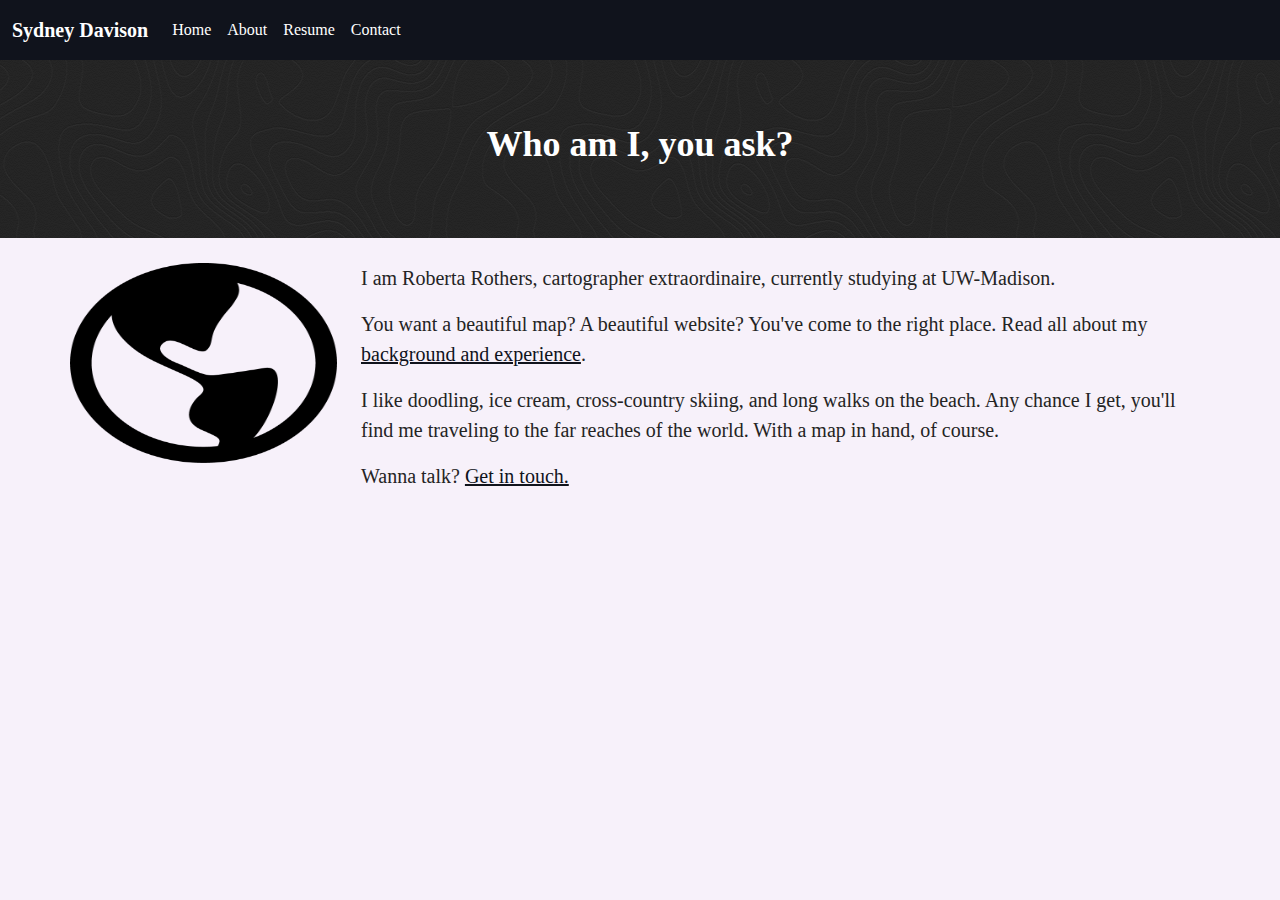
==== about.html @ 02381c7c "initial commit" ====
<!DOCTYPE html>
<html lang="en">

<head>
    <meta charset="utf-8">
    <meta name="viewport" content="width=device-width, initial-scale=1">
    <title>Sydney Davison</title>
    <!-- <link href='https://fonts.googleapis.com/css?family=Montserrat:400,700' rel='stylesheet' type='text/css'> -->

    <!--put your Bootstrap stylesheet links below this comment and above style.css-->
    <link rel="stylesheet" href="css/bootstrap.min.css">
    <link rel="stylesheet" href="css/style.css">
</head>

<body>
    <!-- Create the navbar -->
    <nav class="navbar navbar-expand-lg navbar-default">
        <!-- Container inside the navbar header to span the page -->
        <div class="container-fluid">
            <!-- Creates the navbar header -->
            <a class="navbar-brand" href="index.html">Sydney Davison</a>
            <!-- This complex script is just for a hamburger button, which will appear on smaller screens -->
            <button class="navbar-toggler" type="button" data-bs-toggle="collapse" data-bs-target="#navbarNav" aria-controls="navbarNav" aria-expanded="false" aria-label="Toggle navigation">
                <svg width="1em" height="1em" viewBox="0 0 16 16" class="bi bi-list" xmlns="http://www.w3.org/2000/svg">
                    <path fill-rule="evenodd" d="M2.5 11.5A.5.5 0 0 1 3 11h10a.5.5 0 0 1 0 1H3a.5.5 0 0 1-.5-.5zm0-4A.5.5 0 0 1 3 7h10a.5.5 0 0 1 0 1H3a.5.5 0 0 1-.5-.5zm0-4A.5.5 0 0 1 3 3h10a.5.5 0 0 1 0 1H3a.5.5 0 0 1-.5-.5z" /></svg>
                <span class="menu"> Menu</span>
            </button>
            <!-- Links to include in navbar -->
            <div class="collapse navbar-collapse" id="navbarNav">
                <!-- Unordered list for links on navbar -->
                <ul class="navbar-nav">
                    <li class="nav-item">
                        <a class="nav-link active" aria-current="page" href="index.html">Home</a>
                    </li>
                    <li class="nav-item">
                        <a class="nav-link" href="about.html">About</a>
                    </li>
                    <li class="nav-item">
                        <a class="nav-link" href="resume.html">Resume</a>
                    </li>
                    <li class="nav-item">
                        <a class="nav-link" href="contact.html">Contact</a>
                    </li>
                </ul>
            </div> <!-- end .navbar-collapse -->
        </div> <!-- end .container-fluid -->
    </nav> <!-- end navigation bar -->  

    <div class="jumbotron">
        <div class="container">
            <h2>Who am I, you ask?</h2>
        </div>
    </div>

    <div class="container">
        <div class="row">
            <div class="col-md- col-md-offset-0 col-sm-3 col-sm-offset-0 col-xs-6 col-xs-offset-3">

                <img src="assets/about-world.png" alt="world icon" class="img-responsive center-block" id="about-world" />

            </div>
            <div class="col-md-9 col-md-offset-0 col-sm-9 col-sm-offset-0 col-xs-10 col-xs-offset-1">
                <p>
                    I am Roberta Rothers, cartographer extraordinaire, currently studying at UW-Madison.
                </p>
                <p>
                    You want a beautiful map? A beautiful website? You've come to the right place. Read all about my <a href="resume.html">background and experience</a>.
                </p>
                <p>
                    I like doodling, ice cream, cross-country skiing, and long walks on the beach. Any chance I get, you'll find me traveling to the far reaches of the world. With a map in hand, of course.
                </p>
                <p>
                    Wanna talk? <a href="contact.html">Get in touch.</a>
                </p>
            </div>
        </div>
    </div>

    <!--put your external script links here-->
    <script type="text/javascript" src="lib/jquery-3.5.1.min.js"></script>
    <script type="text/javascript" src="lib/bootstrap.min.js"></script>
</body>

</html>
---- css/style.css ----
/***** NAVBAR *****/

.navbar {
    background-color: #10131c;
    border-radius: 0;
}

/* Navbar title */
.navbar-default .navbar-brand {
    color: white;
    font-size: px;
    font-weight: bold;
}

/* Navbar hover effects */
.navbar-default .navbar-brand:hover,
.navbar-default .navbar-brand:focus,
.navbar-default .navbar-nav > li > a:hover,
.navbar-default .navbar-nav > li > a:focus {
    color: #c9c9c9;
    text-decoration: none;
}

/* Navbar links */
.navbar-default .navbar-nav > li > a {
    color: #fff;
    font-size: 16px;
    padding: 10px;
}

/* Navbar collapsed styles */
.navbar-toggler {
    color: #fff;
    border-color: #fff;
    background-color: #10131c;
    border-radius: 4px;
    border: 1px solid;
    fill: #fff;
    font-size: 16px;
    position: relative;
    margin-right: 10px;
}

.navbar-toggler:hover,
.navbar-toggler:focus {
    background-color: #0c1c3a;
    color: #242424;
    fill: #242424;
    border-color: #fff;

}

/*** JUMBOTRON ***/

.jumbotron {
    background-image: url("../assets/contour-lines.png");
    text-align: center;
    color: #fff;
    padding: 3%;
    border-radius: 0px;
}

.jumbotron h2 {
    font-size: 36px;
    font-weight: bold;
}

.img-responsive{
    width:100%;
}

/*** CARD ***/

.card {
    background-color: #fff;
    border-color: #cccccc;
    border-width: 1px;
    width: 100%;
}

.card:hover {
    border-color: #0c1c3a;
}

/*** Basic Text Styles ***/

#about-world {
    max-height: 200px;
}

.resume h3 {
    font-weight: bold;
}


hr {
    border-color: white;
    border-width: 2px;
}

p {
    font-size: 20px;
}

a {
    color: #10131c;
}

a:hover {
    color: #0c1c3a;
}

.container{
    padding:25px 0;
}

body {

    font-family: 'Georgia', serif;
    background-color: #f7f1fa;
    color: #242424;
}
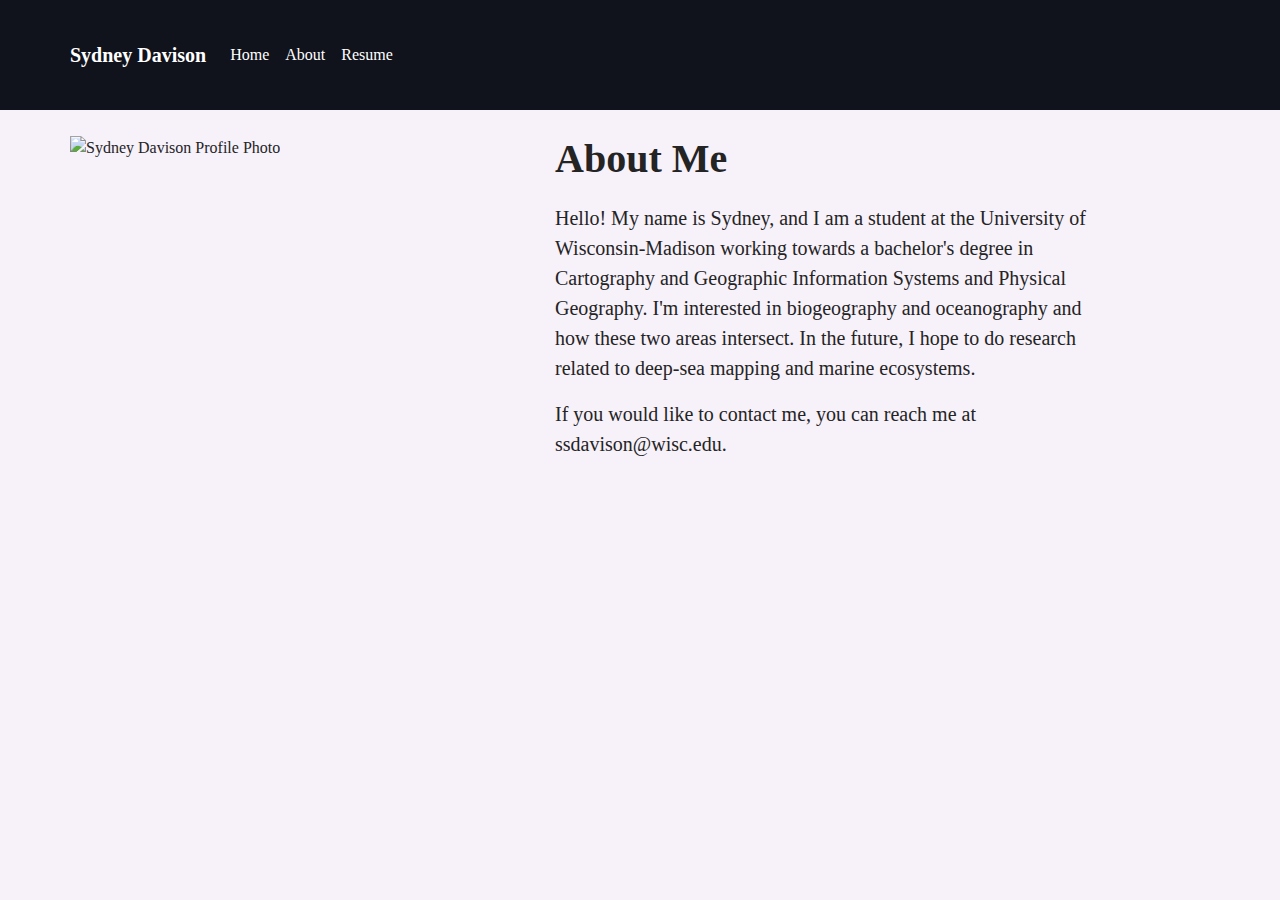
==== commit 5c610000: "changed 'container-fluid' to 'container'" ====
--- a/about.html
+++ b/about.html
@@ -5,9 +5,28 @@
     <meta charset="utf-8">
     <meta name="viewport" content="width=device-width, initial-scale=1">
     <title>Sydney Davison</title>
-    <!-- <link href='https://fonts.googleapis.com/css?family=Montserrat:400,700' rel='stylesheet' type='text/css'> -->
 
-    <!--put your Bootstrap stylesheet links below this comment and above style.css-->
+    <link rel="shortcut icon" href="favicon.ico">
+	<link rel="icon" sizes="16x16 32x32 64x64" href="favicon.ico">
+	<link rel="icon" type="image/png" sizes="196x196" href="favicon-192.png">
+	<link rel="icon" type="image/png" sizes="160x160" href="favicon-160.png">
+	<link rel="icon" type="image/png" sizes="96x96" href="favicon-96.png">
+	<link rel="icon" type="image/png" sizes="64x64" href="favicon-64.png">
+	<link rel="icon" type="image/png" sizes="32x32" href="favicon-32.png">
+	<link rel="icon" type="image/png" sizes="16x16" href="favicon-16.png">
+	<link rel="apple-touch-icon" href="favicon-57.png">
+	<link rel="apple-touch-icon" sizes="114x114" href="favicon-114.png">
+	<link rel="apple-touch-icon" sizes="72x72" href="favicon-72.png">
+	<link rel="apple-touch-icon" sizes="144x144" href="favicon-144.png">
+	<link rel="apple-touch-icon" sizes="60x60" href="favicon-60.png">
+	<link rel="apple-touch-icon" sizes="120x120" href="favicon-120.png">
+	<link rel="apple-touch-icon" sizes="76x76" href="favicon-76.png">
+	<link rel="apple-touch-icon" sizes="152x152" href="favicon-152.png">
+	<link rel="apple-touch-icon" sizes="180x180" href="favicon-180.png">
+	<meta name="msapplication-TileColor" content="#FFFFFF">
+	<meta name="msapplication-TileImage" content="favicon-144.png">
+	<meta name="msapplication-config" content="browserconfig.xml">
+
     <link rel="stylesheet" href="css/bootstrap.min.css">
     <link rel="stylesheet" href="css/style.css">
 </head>
@@ -16,7 +35,7 @@
     <!-- Create the navbar -->
     <nav class="navbar navbar-expand-lg navbar-default">
         <!-- Container inside the navbar header to span the page -->
-        <div class="container-fluid">
+        <div class="container">
             <!-- Creates the navbar header -->
             <a class="navbar-brand" href="index.html">Sydney Davison</a>
             <!-- This complex script is just for a hamburger button, which will appear on smaller screens -->
@@ -38,45 +57,33 @@
                     <li class="nav-item">
                         <a class="nav-link" href="resume.html">Resume</a>
                     </li>
-                    <li class="nav-item">
-                        <a class="nav-link" href="contact.html">Contact</a>
-                    </li>
                 </ul>
             </div> <!-- end .navbar-collapse -->
-        </div> <!-- end .container-fluid -->
+        </div> <!-- end .container -->
     </nav> <!-- end navigation bar -->  
-
-    <div class="jumbotron">
-        <div class="container">
-            <h2>Who am I, you ask?</h2>
-        </div>
-    </div>
 
     <div class="container">
         <div class="row">
-            <div class="col-md- col-md-offset-0 col-sm-3 col-sm-offset-0 col-xs-6 col-xs-offset-3">
+            <div class="col-md- col-md-offset-0 col-sm-5 col-sm-offset-0 col-xs-7 col-xs-offset-3">
 
-                <img src="assets/about-world.png" alt="world icon" class="img-responsive center-block" id="about-world" />
+                <img src="assets/about-SydneyDavison.jpg" alt="Sydney Davison Profile Photo" class="img-responsive center-block" id="about-SydneyDavison" />
 
             </div>
-            <div class="col-md-9 col-md-offset-0 col-sm-9 col-sm-offset-0 col-xs-10 col-xs-offset-1">
+            <div class="col-md-6 col-md-offset-0 col-sm-6 col-sm-offset-0 col-xs-7 col-xs-offset-1">
+                <h1 style="height:60px"><strong>About Me</strong></h1>
                 <p>
-                    I am Roberta Rothers, cartographer extraordinaire, currently studying at UW-Madison.
+                    Hello! My name is Sydney, and I am a student at the University 
+                    of Wisconsin-Madison working towards a bachelor's degree in Cartography and Geographic 
+                    Information Systems and Physical Geography. I'm interested in biogeography and oceanography
+                    and how these two areas intersect. In the future, I hope to do research related to deep-sea mapping 
+                    and marine ecosystems. 
                 </p>
-                <p>
-                    You want a beautiful map? A beautiful website? You've come to the right place. Read all about my <a href="resume.html">background and experience</a>.
-                </p>
-                <p>
-                    I like doodling, ice cream, cross-country skiing, and long walks on the beach. Any chance I get, you'll find me traveling to the far reaches of the world. With a map in hand, of course.
-                </p>
-                <p>
-                    Wanna talk? <a href="contact.html">Get in touch.</a>
-                </p>
+                <p>If you would like to contact me, you can reach me at ssdavison@wisc.edu. </p>
             </div>
         </div>
     </div>
 
-    <!--put your external script links here-->
+    <!--external script links-->
     <script type="text/javascript" src="lib/jquery-3.5.1.min.js"></script>
     <script type="text/javascript" src="lib/bootstrap.min.js"></script>
 </body>
